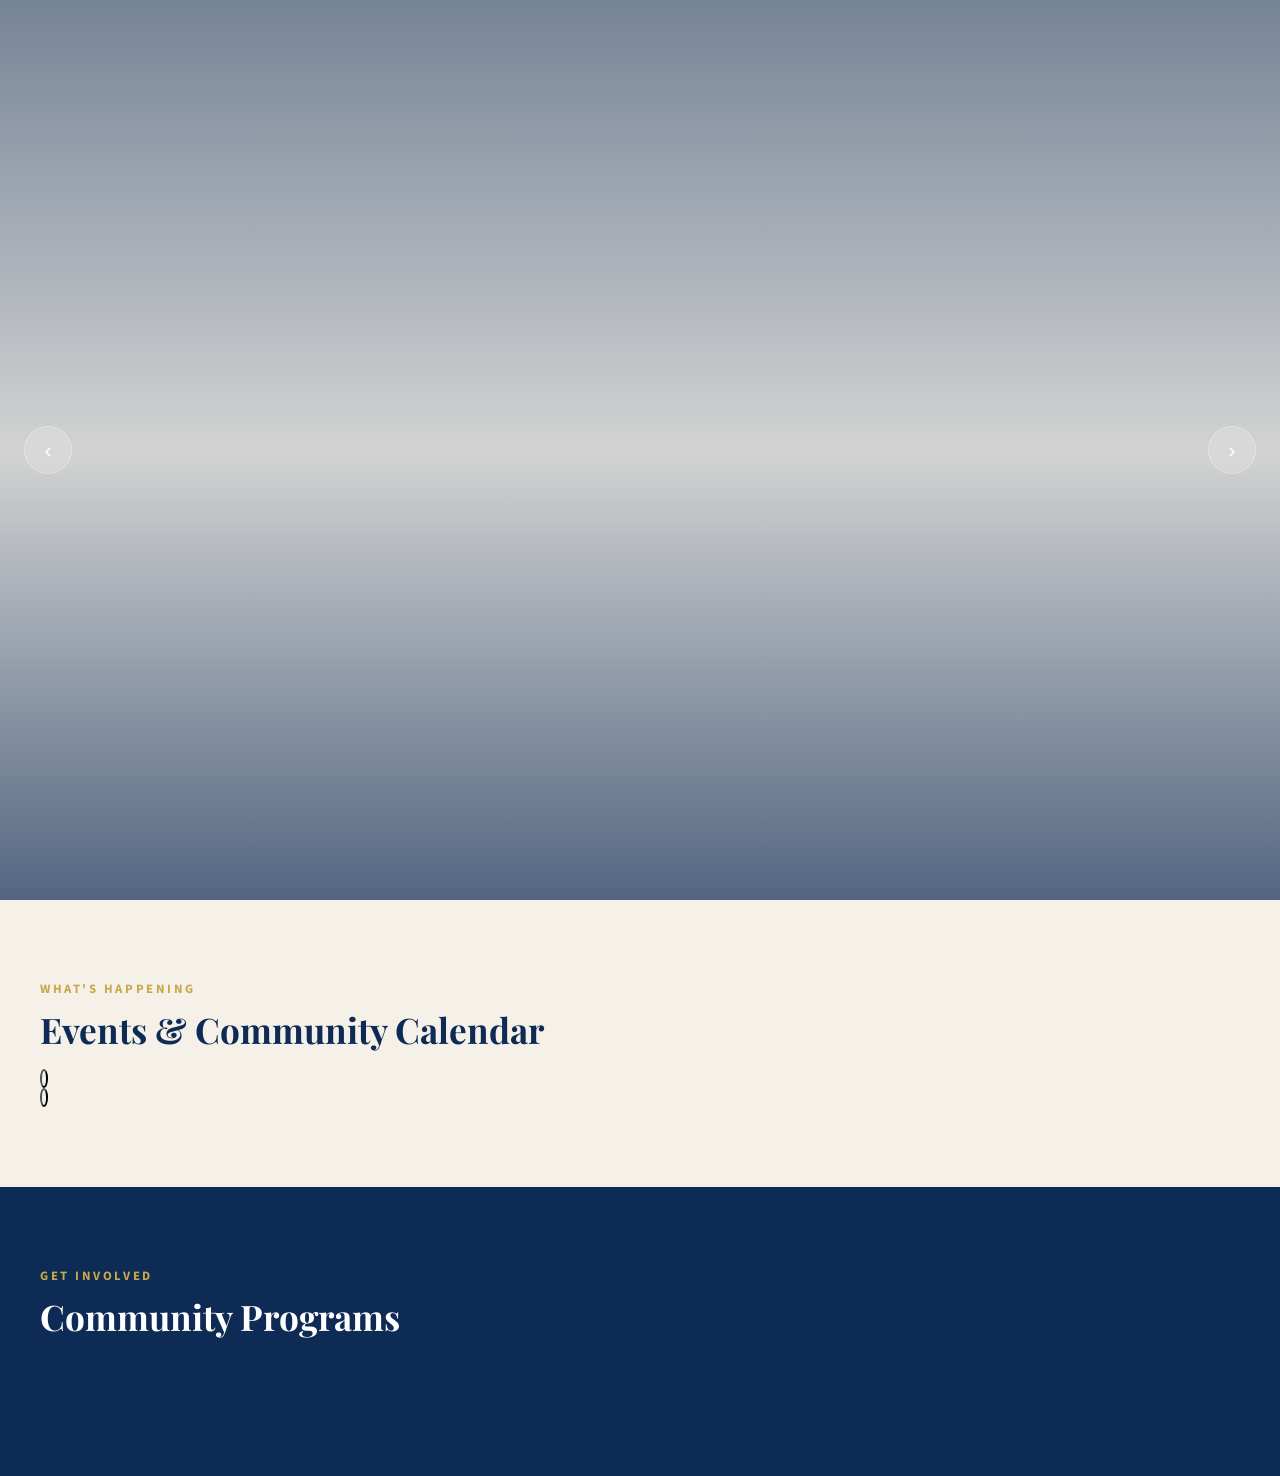
==== index.html @ 2340241f "oh boi" ====
<!DOCTYPE html>
<html lang="en">
<head>
  <meta charset="UTF-8">
  <meta name="viewport" content="width=device-width, initial-scale=1.0">
  <title>Union County, NJ</title>

  <link rel="stylesheet" href="https://unpkg.com/aos@2.3.4/dist/aos.css">

  <link rel="stylesheet" href="aesthetics/styles.css">
  <link rel="stylesheet" href="pages/landing page/carousel/carousel.css">
  <link rel="stylesheet" href="aesthetics/tile.css">
  <link rel="stylesheet" href="aesthetics/tile-modal.css">
  <link rel="stylesheet" href="pages/landing page/calendar/calendar.css">
</head>
<body>

<div id="header-placeholder"></div>

<section class="hero" id="top">
  <div class="slide slide-1 active"></div>
  <div class="slide slide-2"></div>
  <div class="slide slide-3"></div>
  <div class="hero-content">
    <p class="hero-eyebrow" data-aos="fade-up" data-aos-delay="400">The Heart of New Jersey</p>
    <h1 class="hero-title" data-aos="fade-up" data-aos-delay="600">Welcome to<br><span>Union County, NJ</span></h1>
    <p class="hero-subtitle" data-aos="fade-up" data-aos-delay="800">A vibrant community of 21 municipalities &mdash; where history, culture, and opportunity meet.</p>
    <div class="hero-cta" data-aos="fade-up" data-aos-delay="1000">
      <a href="#events" class="btn btn-primary">Upcoming Events</a>
      <a href="pages\imbored\imbored.html" class="btn btn-outline">I'm Bored</a>
    </div>
  </div>
  <button class="slide-arrow prev" id="prevSlide">&#8249;</button>
  <button class="slide-arrow next" id="nextSlide">&#8250;</button>
</section>

<section class="cal-events-section" id="events">
  <p class="section-label">What's Happening</p>
  <h2 class="section-title">Events &amp; Community Calendar</h2>
  <div class="cal-events-grid">
    <div class="calendar-card">
      <div class="cal-header">
        <button class="cal-nav-btn" id="prevMonth">&#8249;</button>
        <h3 id="calTitle"></h3>
        <button class="cal-nav-btn" id="nextMonth">&#8250;</button>
      </div>
      <div class="cal-body">
        <div class="cal-grid" id="calGrid"></div>
      </div>
    </div>
    <div class="events-panel" id="eventsPanel"></div>
  </div>
</section>

<section class="tiles-section">
  <div class="tiles-inner">
    <div class="tiles-header">
      <div>
        <p class="section-label">Get Involved</p>
        <h2 class="section-title">Community Programs</h2>
      </div>
    </div>
    <div class="tiles-grid" id="tiles-grid"></div>
  </div>
</section>

<div id="footer-placeholder"></div>

<div id="tile-modal-placeholder"></div>

<script src="https://unpkg.com/aos@2.3.4/dist/aos.js"></script>

<script type="module">
  import { injectComponents }  from './components/inject.js';
  import { initCarousel }      from './pages/landing page/carousel/carousel.js';
  import { initCalendar }      from './pages/landing page/calendar/calendar.js';
  import { renderTiles }       from './tile/tile.js';
  import { getEvents }         from './tile/data/items.js';

  async function init() {
    await injectComponents();
    initCarousel();
    initCalendar();

    const grid = document.getElementById('tiles-grid');
    if (grid) renderTiles(grid, getEvents().slice(0, 3));

    AOS.init({ once: true, duration: 800 });
  }

  init();
</script>

<script src="tile/tile-modal.js"></script>
</body>
</html>
---- aesthetics/styles.css ----
@import url('https://fonts.googleapis.com/css2?family=Playfair+Display:wght@400;700&family=Source+Sans+3:wght@300;400;600&display=swap');

* {
  margin: 0;
  padding: 0;
  box-sizing: border-box;
}

:root {
  --navy: #0d2b55;
  --dark-red: #7a1f2e;
  --gold: #c9a84c;
  --cream: #f5f0e8;
  --light-gray: #e8e4dc;
  --text: #1a1a2e;
  --white: #ffffff;
  --olive-leaf: #496936;
  --apricot-cream: #f0c682;
  --steel-blue: #2484c6;
  --oxford-navy: ##003366;
  
}

body {
  font-family: 'Source Sans 3', sans-serif;
  background: var(--cream);
  color: var(--text);
  min-height: 100vh;
  display: flex;
  flex-direction: column;
}

main {
  flex: 1;
}

.nav-logo span,
.section-title,
.hero-title,
.cal-header h3,
.tile-title,
.panel-title,
.event-day,
.event-name,
.pop-name,
.footer-brand-text h3 {
  font-family: 'Playfair Display', serif;
}

.slide-arrow,
.cal-nav-btn,
.social-btn {
  display: flex;
  align-items: center;
  justify-content: center;
  border-radius: 50%;
  color: var(--white);
  cursor: pointer;
}

.slide-arrow:hover,
.cal-nav-btn:hover {
  background: rgba(255, 255, 255, 0.3);
}

nav {
  position: fixed;
  top: 0;
  left: 0;
  right: 0;
  z-index: 100;
  display: flex;
  align-items: center;
  justify-content: space-between;
  padding: 14px 40px;
  background: var(--navy);
  box-shadow: 0 2px 16px rgba(0, 0, 0, 0.35);
}

.nav-logo {
  display: flex;
  align-items: center;
  gap: 12px;
  text-decoration: none;
}

.nav-logo img {
  height: 44px;
  width: 44px;
  border-radius: 50%;
  object-fit: cover;
  border: 2px solid var(--gold);
}

.nav-logo span {
  font-size: 1.1rem;
  color: var(--white);
  letter-spacing: 0.04em;
}

.nav-links {
  display: flex;
  gap: 8px;
  list-style: none;
}

.nav-links a {
  color: rgba(255, 255, 255, 0.85);
  text-decoration: none;
  font-size: 0.9rem;
  font-weight: 600;
  letter-spacing: 0.06em;
  text-transform: uppercase;
  padding: 8px 16px;
  border-radius: 4px;
  transition: background 0.2s, color 0.2s;
}

.nav-links a:hover {
  background: rgba(255, 255, 255, 0.12);
  color: var(--gold);
}

.nav-toggle {
  display: none;
  flex-direction: column;
  gap: 5px;
  background: none;
  border: none;
  cursor: pointer;
  padding: 6px;
  border-radius: 4px;
  transition: background 0.2s;
}

.nav-toggle:hover {
  background: rgba(255, 255, 255, 0.12);
}

.nav-toggle-bar {
  display: block;
  width: 22px;
  height: 2px;
  background: var(--white);
  border-radius: 2px;
  transition: transform 0.25s, opacity 0.25s;
}

.nav-toggle[aria-expanded="true"] .nav-toggle-bar:nth-child(1) {
  transform: translateY(7px) rotate(45deg);
}

.nav-toggle[aria-expanded="true"] .nav-toggle-bar:nth-child(2) {
  opacity: 0;
}

.nav-toggle[aria-expanded="true"] .nav-toggle-bar:nth-child(3) {
  transform: translateY(-7px) rotate(-45deg);
}


.btn {
  padding: 14px 32px;
  border-radius: 4px;
  font-size: 0.95rem;
  font-weight: 600;
  letter-spacing: 0.05em;
  text-transform: uppercase;
  text-decoration: none;
  cursor: pointer;
  border: none;
  transition: transform 0.2s, box-shadow 0.2s;
  display: inline-block;
}

.btn:hover {
  transform: translateY(-2px);
}

.btn-primary {
  background: var(--dark-red);
  color: var(--white);
  box-shadow: 0 4px 12px rgba(122, 31, 46, 0.3);
}

.btn-primary:hover {
  box-shadow: 0 6px 20px rgba(122, 31, 46, 0.4);
}

.btn-outline {
  background: rgba(255, 255, 255, 0.1);
  color: var(--white);
  border: 2px solid rgba(255, 255, 255, 0.6);
  backdrop-filter: blur(10px);
}

.btn-outline:hover {
  background: rgba(255, 255, 255, 0.2);
  border-color: var(--white);
}

section {
  padding: 80px 40px;
}

.section-label {
  font-size: 0.8rem;
  font-weight: 700;
  letter-spacing: 0.2em;
  text-transform: uppercase;
  color: var(--gold);
  margin-bottom: 8px;
}

.section-title {
  font-size: 2.2rem;
  color: var(--navy);
  margin-bottom: 16px;
}

.tiles-section {
  background: var(--navy);
  color: var(--white);
}

.tiles-section .section-title {
  color: var(--white);
}

.tiles-inner {
  max-width: 1200px;
  margin: 0 auto;
}

.tiles-header {
  display: flex;
  justify-content: space-between;
  align-items: flex-end;
  margin-bottom: 40px;
}

.tiles-grid {
  display: grid;
  grid-template-columns: repeat(3, 1fr);
  gap: 24px;
  position: relative;
  z-index: 2;
}


footer {
  background: var(--navy);
  color: rgba(255, 255, 255, 0.8);
  padding: 60px 40px 0;
}

.footer-grid {
  display: grid;
  grid-template-columns: 2fr 1fr 1fr 1fr;
  gap: 48px;
  max-width: 1200px;
  margin: 0 auto;
  padding-bottom: 40px;
}

.footer-brand {
  display: flex;
  flex-direction: column;
  gap: 16px;
}

.footer-logo-row {
  display: flex;
  align-items: center;
  gap: 14px;
}

.footer-logo-row img {
  height: 52px;
  width: 52px;
  border-radius: 50%;
  object-fit: cover;
  border: 2px solid var(--gold);
}

.footer-brand-text h3 {
  font-size: 1.2rem;
  color: var(--white);
}

.footer-brand-text p {
  font-size: 0.82rem;
  color: rgba(255, 255, 255, 0.6);
}

.footer-tagline {
  font-size: 0.88rem;
  line-height: 1.55;
  color: rgba(255, 255, 255, 0.65);
}

.footer-social {
  display: flex;
  gap: 10px;
}

.social-btn {
  width: 36px;
  height: 36px;
  background: rgba(255, 255, 255, 0.1);
  text-decoration: none;
  font-size: 0.85rem;
  font-weight: 700;
  transition: background 0.2s, color 0.2s;
}

.social-btn:hover {
  background: var(--gold);
  color: var(--navy);
}

.footer-col h4 {
  color: var(--white);
  font-size: 1rem;
  margin-bottom: 16px;
}

.footer-col ul {
  list-style: none;
}

.footer-col li {
  margin-bottom: 10px;
}

.footer-col a {
  color: rgba(255, 255, 255, 0.7);
  text-decoration: none;
  transition: color 0.2s;
  font-size: 0.9rem;
}

.footer-col a:hover {
  color: var(--gold);
}

.footer-contact {
  display: flex;
  flex-direction: column;
  gap: 14px;
}

.contact-item {
  display: flex;
  gap: 10px;
  font-size: 0.85rem;
  line-height: 1.45;
}

.contact-icon {
  font-size: 1.1rem;
  flex-shrink: 0;
  width: 24px;
  text-align: center;
}

.footer-bottom {
  display: flex;
  align-items: center;
  justify-content: space-between;
  padding: 24px 0;
  border-top: 1px solid rgba(255, 255, 255, 0.1);
  font-size: 0.85rem;
  color: rgba(255, 255, 255, 0.5);
}

.footer-bottom a {
  color: rgba(255, 255, 255, 0.5);
  text-decoration: none;
  transition: color 0.2s;
}

.footer-bottom a:hover {
  color: var(--gold);
}

.back-to-top {
  font-weight: 600;
  letter-spacing: 0.04em;
}

@media (max-width: 1024px) {
  .tiles-grid {
    grid-template-columns: repeat(2, 1fr);
  }

  .footer-grid {
    grid-template-columns: 1fr 1fr;
  }
}

@media (max-width: 768px) {
  nav {
    padding: 12px 20px;
  }

  section {
    padding: 60px 20px;
  }

  .tiles-grid {
    grid-template-columns: 1fr;
  }
}

@media (max-width: 600px) {
  .tiles-section {
    padding: 48px 20px;
  }

  footer {
    padding: 48px 20px 0;
  }

  .footer-grid {
    grid-template-columns: 1fr;
    gap: 32px;
  }

  .hero-cta {
    flex-direction: column;
    align-items: center;
  }
}

@media (max-width: 768px) {
  .nav-toggle {
    display: flex;
  }

  .nav-links {
    display: none;
    position: absolute;
    top: 100%;
    left: 0;
    right: 0;
    background: var(--navy);
    flex-direction: column;
    gap: 0;
    padding: 4px 0;
    border-top: 1px solid rgba(255, 255, 255, 0.08);
    box-shadow: 0 6px 20px rgba(0, 0, 0, 0.3);
  }

  .nav-links.is-open {
    display: flex;
  }

  .nav-links li {
    width: 100%;
    border-bottom: 1px solid rgba(255, 255, 255, 0.06);
  }

  .nav-links li:last-child {
    border-bottom: none;
  }

  .nav-links a {
    display: block;
    width: 100%;
    padding: 10px 20px;
    border-radius: 0;
    font-size: 0.8rem;
    letter-spacing: 0.07em;
  }
}
---- pages/landing page/carousel/carousel.css ----
.hero {
  position: relative;
  height: 100vh;
  min-height: 560px;
  overflow: hidden;
}

.slide {
  position: absolute;
  inset: 0;
  opacity: 0;
  transition: opacity 1.2s ease;
}

.slide.active {
  opacity: 1;
}

.slide::after {
  content: '';
  position: absolute;
  inset: 0;
  background: linear-gradient(to bottom, rgba(13, 43, 85, 0.55) 0%, rgba(13, 43, 85, 0.15) 50%, rgba(13, 43, 85, 0.7) 100%);
  pointer-events: none;
}

.slide-1 {
  background: url('../../../images/hero1.jpg') center/cover no-repeat;
}

.slide-2 {
  background: url('../../../images/hero2.jpg') center/cover no-repeat;
}

.slide-3 {
  background: url('../../../images/hero3.jpg') center/cover no-repeat;
}


.hero-content {
  position: absolute;
  inset: 0;
  z-index: 2;
  display: flex;
  flex-direction: column;
  align-items: center;
  justify-content: center;
  text-align: center;
  padding: 80px 20px 40px;
}

.hero-eyebrow {
  font-size: 0.85rem;
  font-weight: 600;
  letter-spacing: 0.2em;
  text-transform: uppercase;
  color: var(--gold);
  margin-bottom: 16px;
}

.hero-title {
  font-size: clamp(2.8rem, 7vw, 5.5rem);
  line-height: 1.1;
  color: var(--white);
  text-shadow: 0 4px 24px rgba(0, 0, 0, 0.5);
}

.hero-title span {
  color: var(--gold);
}

.hero-subtitle {
  margin-top: 20px;
  font-size: 1.1rem;
  font-weight: 300;
  color: rgba(255, 255, 255, 0.85);
  max-width: 520px;
}

.hero-cta {
  margin-top: 36px;
  display: flex;
  gap: 16px;
}

.slide-arrow {
  position: absolute;
  top: 50%;
  transform: translateY(-50%);
  z-index: 3;
  background: rgba(255, 255, 255, 0.15);
  backdrop-filter: blur(4px);
  border: 1px solid rgba(255, 255, 255, 0.3);
  width: 48px;
  height: 48px;
  font-size: 1.3rem;
  transition: background 0.2s;
}

.slide-arrow.prev {
  left: 24px;
}

.slide-arrow.next {
  right: 24px;
}
---- aesthetics/tile-modal.css ----
/* Tile Modal Styles */

.tile-modal-overlay {
  position: fixed;
  top: 0;
  left: 0;
  width: 100%;
  height: 100%;
  background-color: rgba(0, 0, 0, 0.7);
  backdrop-filter: blur(2px);
  display: flex;
  align-items: center;
  justify-content: center;
  z-index: 1000;
  animation: fadeIn 0.3s ease-in-out;
  overflow: auto;
}

@keyframes fadeIn {
  from {
    opacity: 0;
  }
  to {
    opacity: 1;
  }
}

@keyframes fadeOut {
  from {
    opacity: 1;
  }
  to {
    opacity: 0;
  }
}

.tile-modal-overlay.closing {
  animation: fadeOut 0.3s ease-in-out;
}

.tile-modal-container {
  position: relative;
  background: linear-gradient(135deg, rgba(25, 42, 86, 0.95) 0%, rgba(15, 28, 58, 0.95) 100%);
  border: 2px solid #d4af37;
  border-radius: 16px;
  box-shadow: 0 20px 60px rgba(0, 0, 0, 0.8);
  width: 90%;
  max-width: 1000px;
  max-height: min(900px, 92vh);
  display: flex;
  flex-direction: column;
  overflow: hidden;
  animation: slideUp 0.4s ease-out;
}

@keyframes slideUp {
  from {
    transform: translateY(50px);
    opacity: 0;
  }
  to {
    transform: translateY(0);
    opacity: 1;
  }
}

/* Close Button */
.tile-modal-close {
  position: absolute;
  top: 15px;
  right: 15px;
  background: rgba(212, 175, 55, 0.2);
  border: 2px solid #d4af37;
  color: #d4af37;
  font-size: 32px;
  width: 50px;
  height: 50px;
  border-radius: 50%;
  cursor: pointer;
  display: flex;
  align-items: center;
  justify-content: center;
  transition: all 0.2s ease;
  z-index: 1001;
  padding: 0;
  font-weight: bold;
}

.tile-modal-close:hover {
  background: rgba(212, 175, 55, 0.4);
  transform: scale(1.1);
}

.tile-modal-close:active {
  transform: scale(0.95);
}

/* Image Section */
.tile-modal-image-section {
  width: 100%;
  height: 280px;
  overflow: hidden;
  border-bottom: 2px solid rgba(212, 175, 55, 0.3);
  flex-shrink: 0;
}

.tile-modal-image {
  width: 100%;
  height: 100%;
  object-fit: cover;
  display: block;
}

/* Content Section */
.tile-modal-details-row {
  display: flex;
  background: rgba(10, 20, 45, 0.5);
  min-height: 0;
  flex: 1;
}

/* Left Column: Details (Narrow) */
.tile-modal-details-left {
  width: 28%;
  padding: 20px;
  color: white;
  font-size: 14px;
  border-right: 2px solid rgba(212, 175, 55, 0.2);
  overflow-y: auto;
  -ms-overflow-style: none;
  scrollbar-width: none;
}

.tile-modal-details-left::-webkit-scrollbar {
  display: none;
}

/* Right Column: Ages and Recreation Boxes */
.tile-modal-details-right {
  flex: 1;
  padding: 20px;
  color: white;
  overflow-y: auto;
  -ms-overflow-style: none;
  scrollbar-width: none;
  display: flex;
  flex-direction: column;
  gap: 16px;
}

.tile-modal-details-right::-webkit-scrollbar {
  display: none;
}

/* Left Column Content Sections */
.tile-modal-detail-group {
  margin-bottom: 18px;
  padding-bottom: 15px;
  border-bottom: 1px solid rgba(212, 175, 55, 0.15);
}

.tile-modal-detail-group:last-child {
  margin-bottom: 0;
  padding-bottom: 0;
  border-bottom: none;
}

.tile-modal-detail-label {
  font-weight: bold;
  color: #d4af37;
  text-transform: uppercase;
  font-size: 11px;
  letter-spacing: 1px;
  margin-bottom: 6px;
  display: block;
}

.tile-modal-detail-value {
  color: white;
  line-height: 1.5;
  word-break: break-word;
  overflow-wrap: anywhere;
}

.tile-modal-detail-value a {
  color: #7fb3d5;
  text-decoration: none;
  cursor: pointer;
  transition: color 0.2s;
}

.tile-modal-detail-value a:hover {
  color: #a8d8ea;
  text-decoration: underline;
}

/* Age Groups Display */
.tile-modal-age-groups {
  display: flex;
  flex-wrap: wrap;
  gap: 6px;
}

.tile-modal-age-badge {
  background: rgba(212, 175, 55, 0.2);
  border: 1px solid #d4af37;
  color: #d4af37;
  padding: 4px 8px;
  border-radius: 4px;
  font-size: 12px;
  font-weight: 500;
}

/* Box Section (Ages and Recreation) */
.tile-modal-box-section {
  display: flex;
  flex-direction: row;
  flex-wrap: wrap;
  gap: 8px;
}

.tile-modal-recreation-boxes {
  display: flex;
  flex-wrap: wrap;
  gap: 8px;
}

.tile-modal-main-content {
  display: flex;
  flex-direction: column;
  gap: 14px;
}

.tile-modal-recreation-box {
  color: #d4af37;
  font-size: 12px;
  font-weight: 500;
  padding: 4px 8px;
  border-radius: 4px;
  border: 1px solid #d4af37;
  background: rgba(212, 175, 55, 0.2);
}

.tile-modal-recreation-box:hover {
  background: rgba(212, 175, 55, 0.28);
}

/* Right Column Content Sections */
.tile-modal-section {
  margin-bottom: 22px;
}

.tile-modal-section:last-child {
  margin-bottom: 0;
}

.tile-modal-section-title {
  font-size: 16px;
  font-weight: bold;
  color: #d4af37;
  text-transform: uppercase;
  letter-spacing: 1px;
  margin-bottom: 12px;
  padding-bottom: 8px;
  border-bottom: 2px solid rgba(212, 175, 55, 0.3);
}

.tile-modal-description {
  font-size: 15px;
  line-height: 1.8;
  color: #e0e0e0;
}

/* Categories Display */
.tile-modal-category-list {
  margin-top: 8px;
}

.tile-modal-category-item {
  background: rgba(212, 175, 55, 0.1);
  border-left: 3px solid #d4af37;
  padding: 8px 12px;
  margin-bottom: 8px;
  border-radius: 4px;
  font-size: 14px;
}

.tile-modal-category-item strong {
  color: #d4af37;
}

.tile-modal-category-item em {
  color: #b8b8b8;
  font-style: italic;
}

/* Nested Data Display */
.tile-modal-nested-items {
  margin-top: 10px;
  padding-left: 15px;
}

.tile-modal-nested-item {
  color: #c0c0c0;
  font-size: 13px;
  padding: 6px 0;
  padding-left: 15px;
  position: relative;
}

.tile-modal-nested-item:before {
  content: "•";
  position: absolute;
  left: 0;
  color: #d4af37;
  font-weight: bold;
}

/* Call to Action Button */
.tile-modal-cta-button {
  display: inline-block;
  background: linear-gradient(135deg, #d4af37 0%, #e8c547 100%);
  color: #192a56;
  padding: 12px 24px;
  border-radius: 8px;
  text-decoration: none;
  font-weight: bold;
  cursor: pointer;
  border: none;
  margin-top: 12px;
  transition: all 0.3s ease;
  font-size: 14px;
}

.tile-modal-cta-button:hover {
  box-shadow: 0 8px 20px rgba(212, 175, 55, 0.5);
  transform: translateY(-2px);
}

.tile-modal-cta-button:active {
  transform: translateY(0);
}

/* Responsive Design */
@media (max-width: 768px) {
  .tile-modal-container {
    width: 95%;
    max-width: none;
    max-height: 90vh;
    border-radius: 12px;
  }

  .tile-modal-image-section {
    height: 200px;
  }

  .tile-modal-details-row {
    flex-direction: column;
    min-height: auto;
  }

  .tile-modal-details-left {
    width: 100%;
    border-right: none;
    border-bottom: 2px solid rgba(212, 175, 55, 0.2);
    max-height: 150px;
  }

  .tile-modal-details-right {
    flex: 1;
    min-height: auto;
    max-height: none;
  }

  .tile-modal-close {
    width: 45px;
    height: 45px;
    font-size: 28px;
    top: 10px;
    right: 10px;
  }
}

@media (max-width: 480px) {
  .tile-modal-container {
    width: 98%;
    max-height: 95vh;
  }

  .tile-modal-image-section {
    height: 150px;
  }

  .tile-modal-details-left {
    max-height: 150px;
    padding: 15px;
  }

  .tile-modal-details-right {
    padding: 15px;
  }

  .tile-modal-detail-label {
    font-size: 10px;
  }

  .tile-modal-section-title {
    font-size: 14px;
  }

  .tile-modal-description {
    font-size: 13px;
  }
}
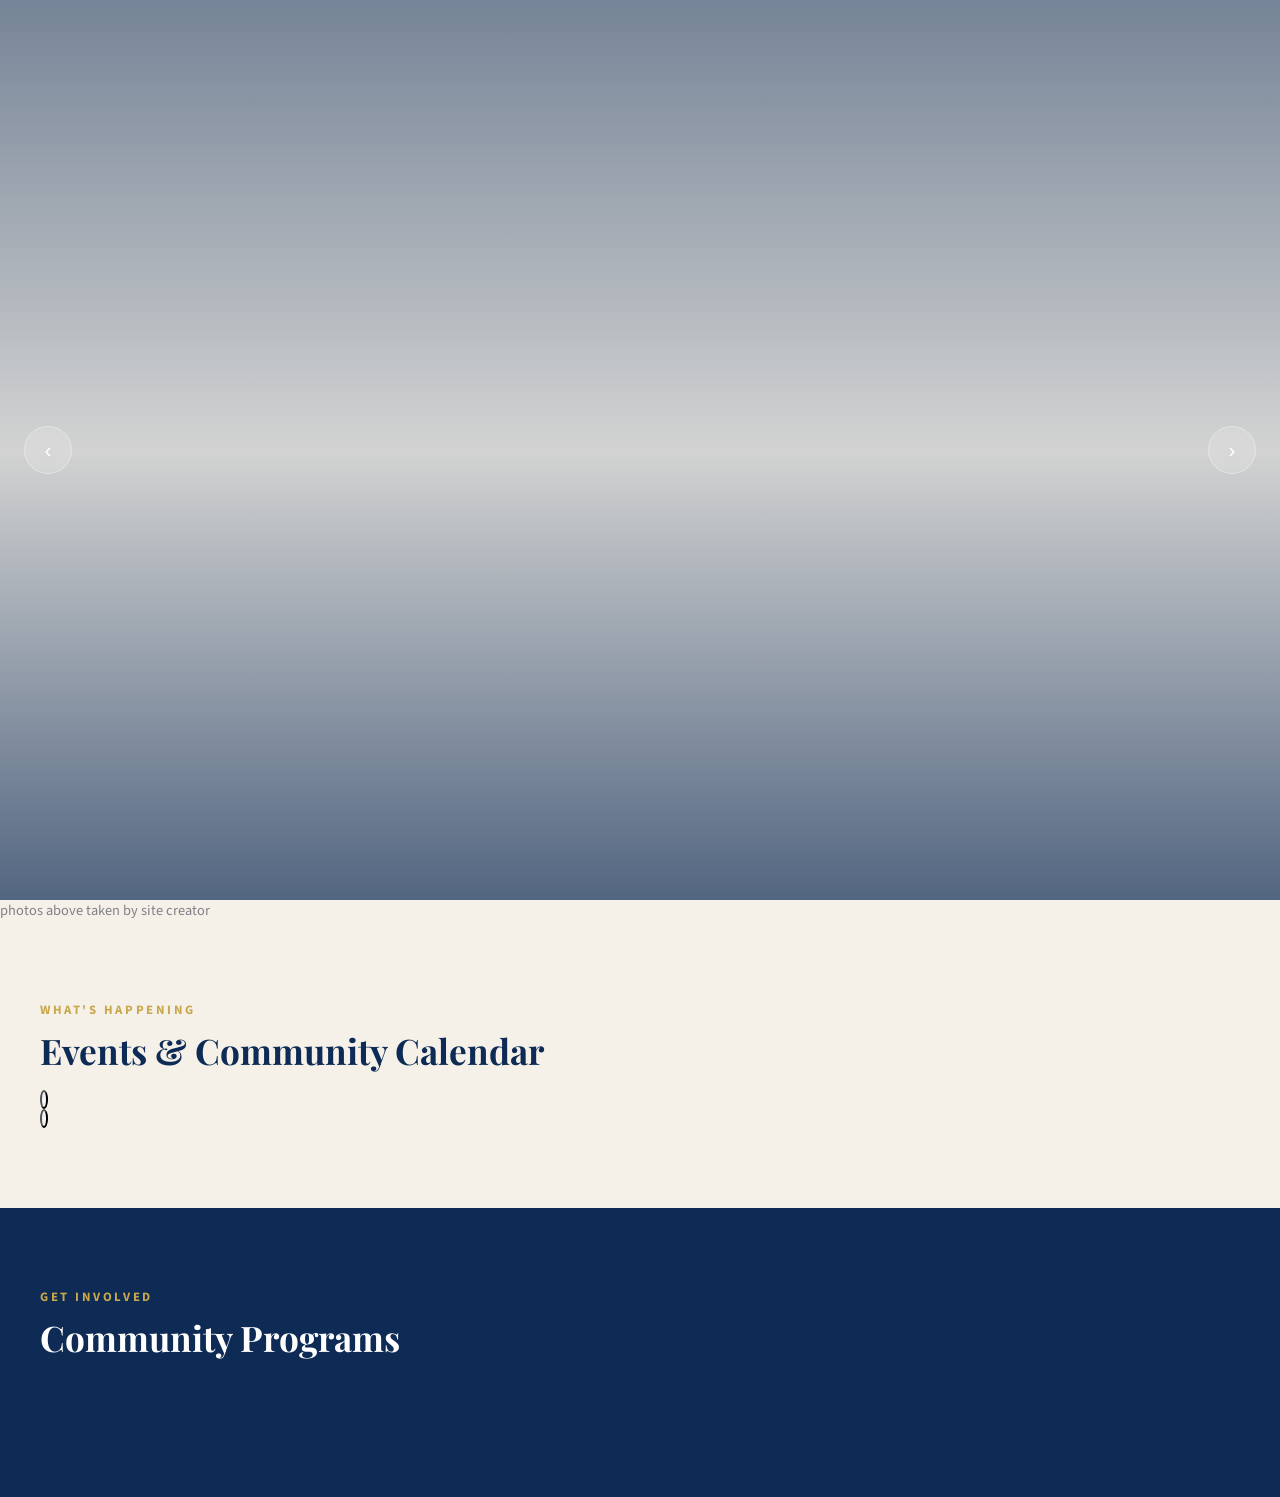
==== commit 31b17b76: "phot creds added" ====
--- a/index.html
+++ b/index.html
@@ -33,6 +33,8 @@
   <button class="slide-arrow prev" id="prevSlide">&#8249;</button>
   <button class="slide-arrow next" id="nextSlide">&#8250;</button>
 </section>
+
+<div id="photocreds">photos above taken by site creator</div>
 
 <section class="cal-events-section" id="events">
   <p class="section-label">What's Happening</p>
--- a/aesthetics/styles.css
+++ b/aesthetics/styles.css
@@ -315,6 +315,12 @@
   transition: background 0.2s, color 0.2s;
 }
 
+.social-btn svg {
+  width: 16px;
+  height: 16px;
+  display: block;
+}
+
 .social-btn:hover {
   background: var(--gold);
   color: var(--navy);
@@ -390,6 +396,11 @@
   letter-spacing: 0.04em;
 }
 
+#photocreds{
+  color: #808088;
+  font-size: 90%;
+}
+
 @media (max-width: 1024px) {
   .tiles-grid {
     grid-template-columns: repeat(2, 1fr);
@@ -434,7 +445,7 @@
   }
 }
 
-@media (max-width: 768px) {
+@media (max-width: 1200px) {
   .nav-toggle {
     display: flex;
   }
--- a/pages/landing page/carousel/carousel.css
+++ b/pages/landing page/carousel/carousel.css
@@ -26,11 +26,11 @@
 }
 
 .slide-1 {
-  background: url('../../../images/hero1.jpg') center/cover no-repeat;
+  background: url('../../../images/newhero1.jpeg') center/cover no-repeat;
 }
 
 .slide-2 {
-  background: url('../../../images/hero2.jpg') center/cover no-repeat;
+  background: url('../../../images/newhero2.jpeg') center/cover no-repeat;
 }
 
 .slide-3 {
--- a/aesthetics/tile-modal.css
+++ b/aesthetics/tile-modal.css
@@ -192,6 +192,35 @@
 .tile-modal-detail-value a:hover {
   color: #a8d8ea;
   text-decoration: underline;
+}
+
+.tile-modal-contact-list {
+  display: flex;
+  flex-direction: column;
+  gap: 8px;
+}
+
+.tile-modal-contact-row {
+  display: grid;
+  grid-template-columns: 62px 1fr;
+  gap: 8px;
+  align-items: start;
+}
+
+.tile-modal-contact-key {
+  color: rgba(212, 175, 55, 0.85);
+  font-size: 11px;
+  font-weight: 700;
+  text-transform: uppercase;
+  letter-spacing: 0.06em;
+  line-height: 1.4;
+}
+
+.tile-modal-contact-value {
+  color: #ffffff;
+  font-size: 13px;
+  line-height: 1.45;
+  min-width: 0;
 }
 
 /* Age Groups Display */
